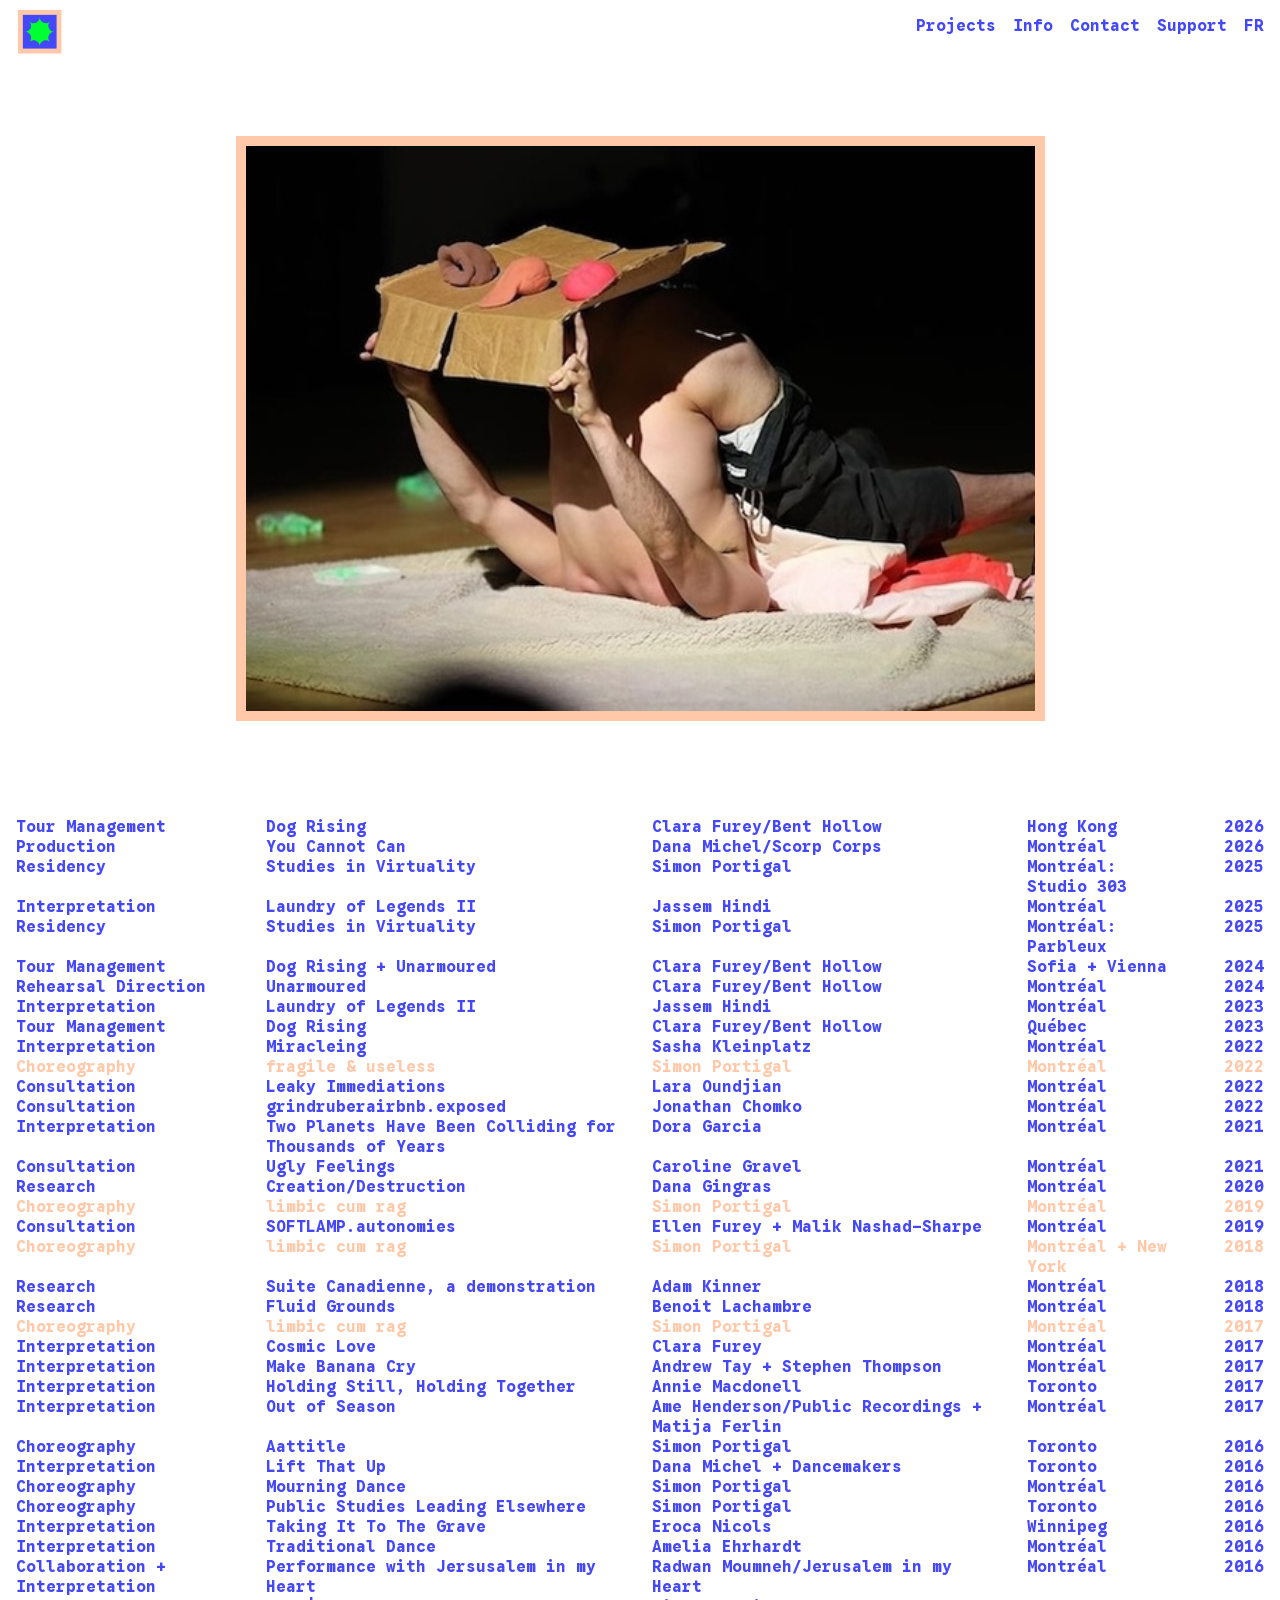
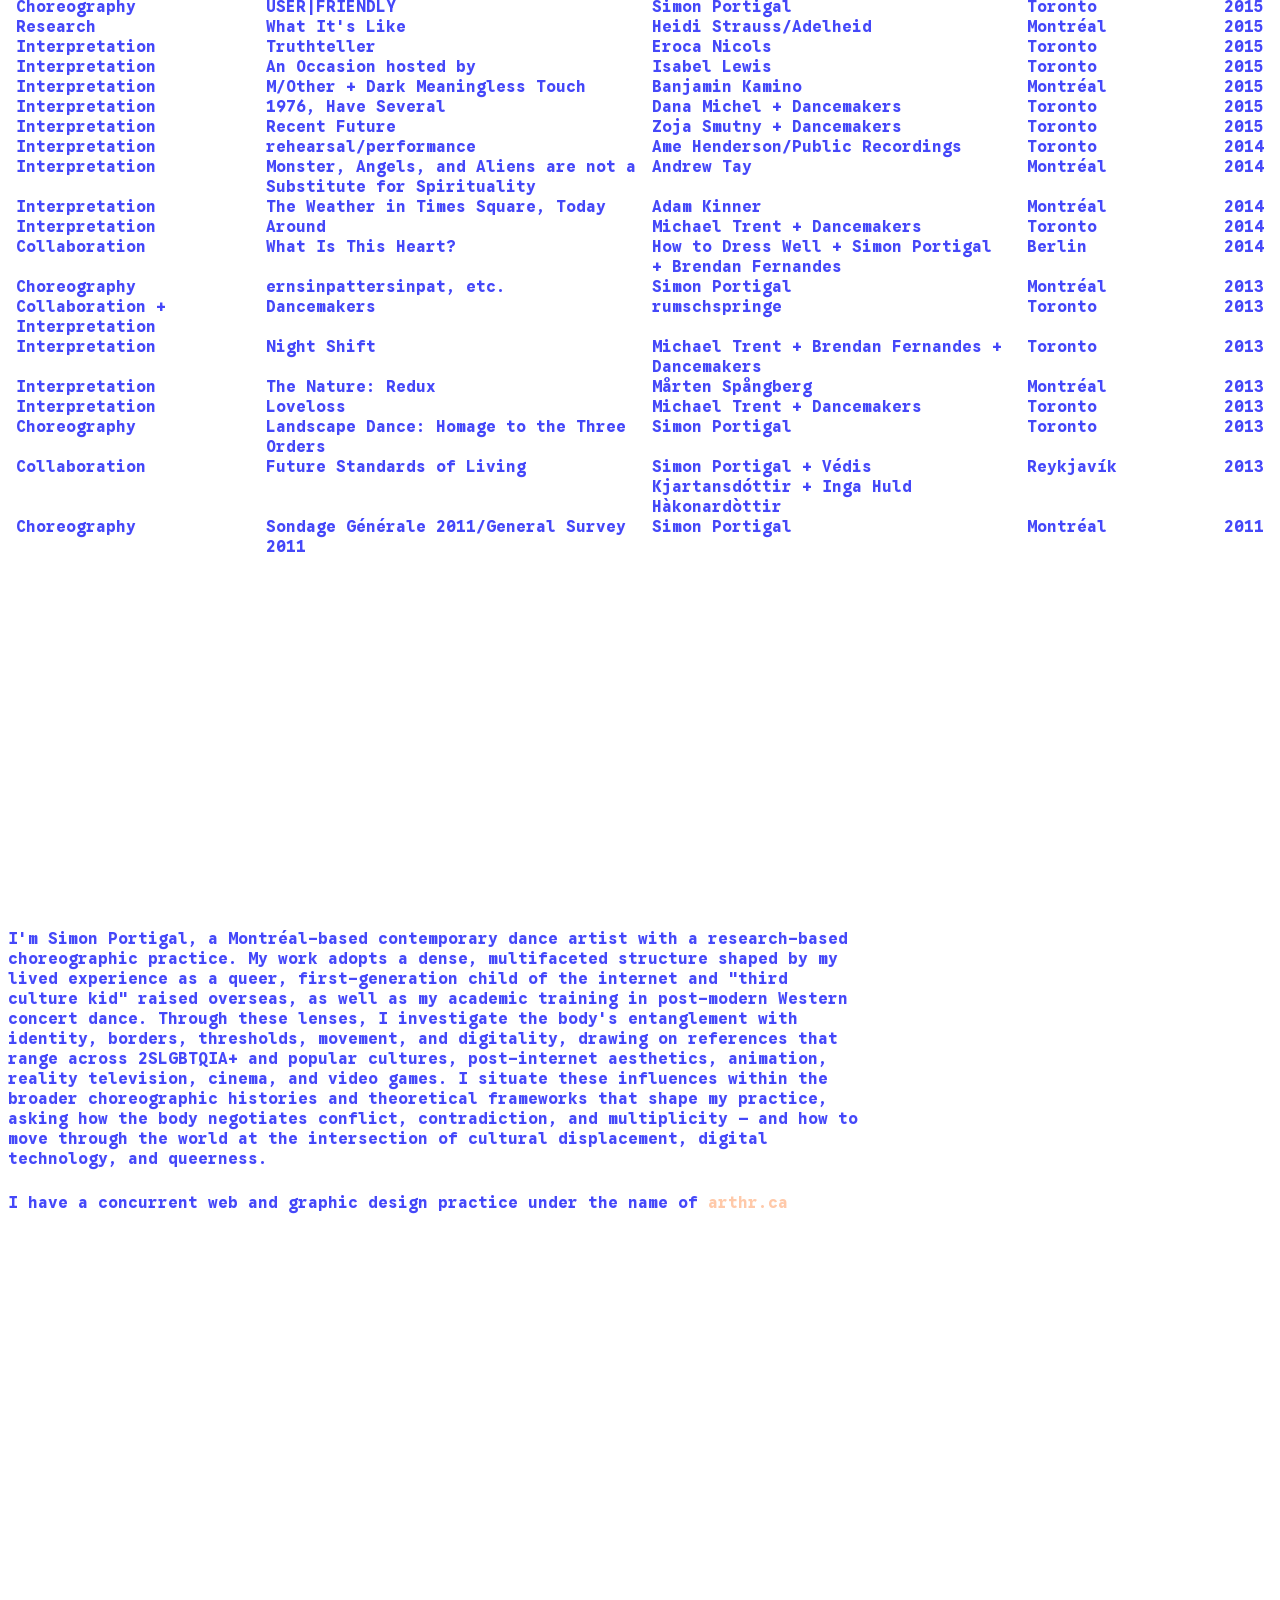
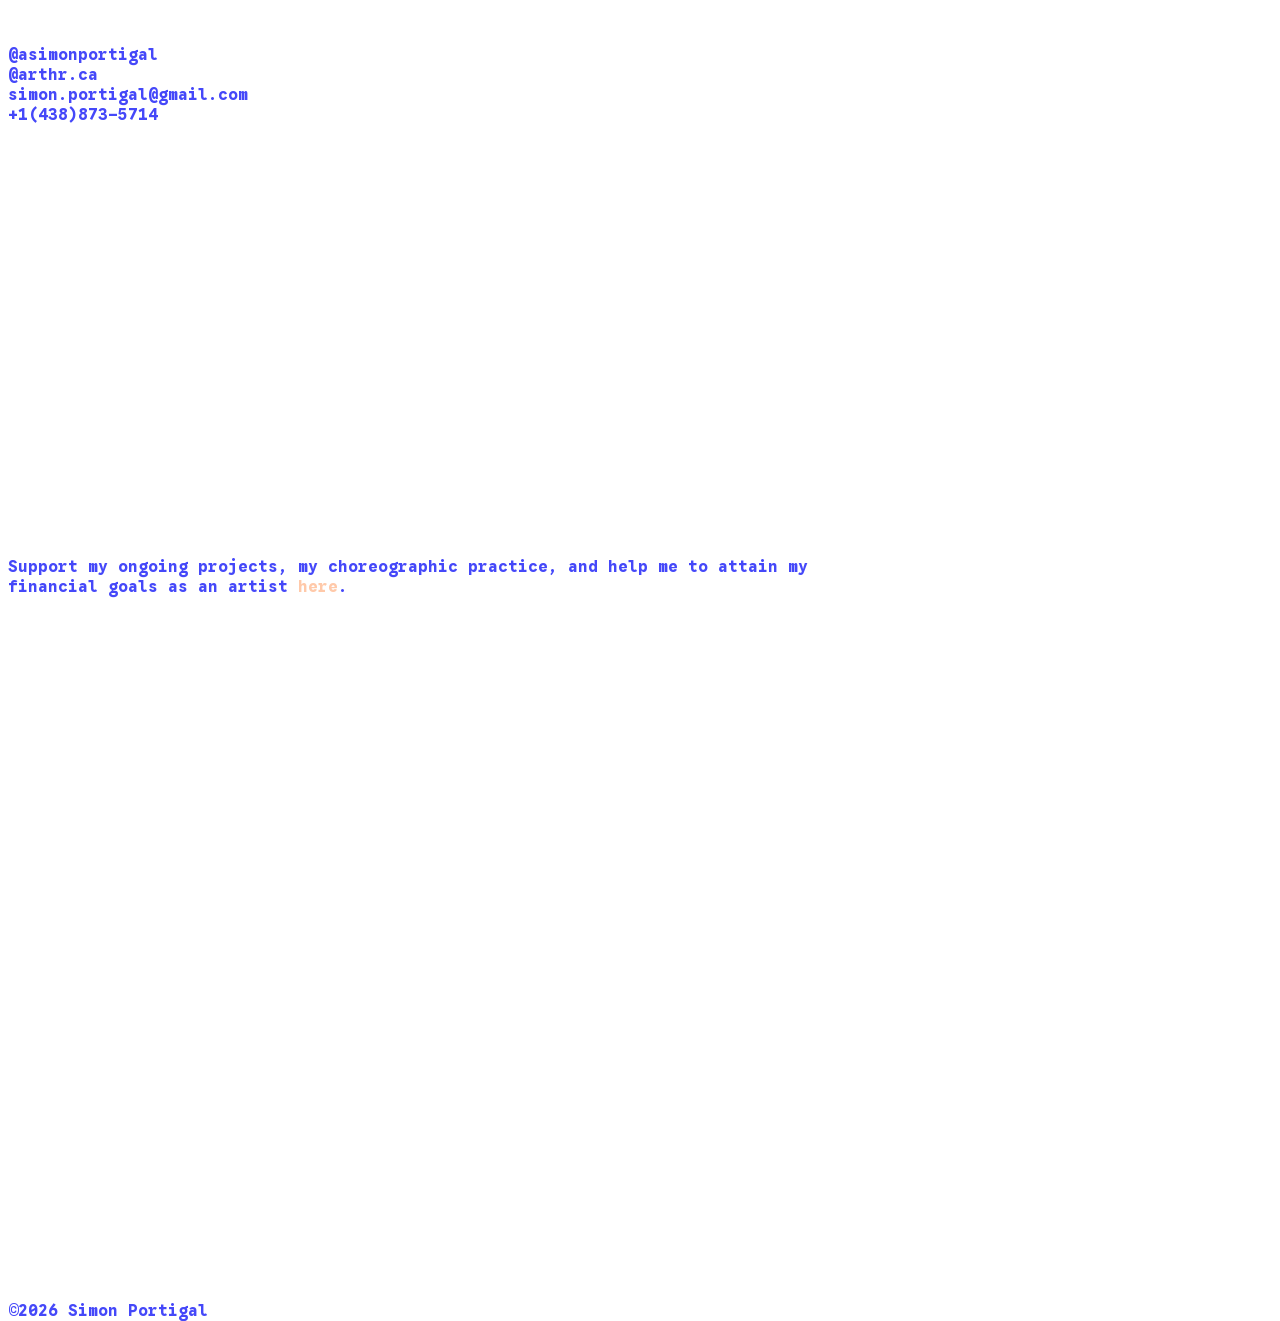
==== index.html @ 3b5e5735 "Replace multi-page site with new single-page portfolio Rebuilds the site as a single scrolling page " ====
<!DOCTYPE html>
<html lang="en">
<head>
  <meta charset="UTF-8" />
  <meta name="viewport" content="width=device-width, initial-scale=1.0" />
  <title>a.simonportigal</title>
  <link rel="icon" type="image/svg+xml" href="images/bumA.svg" />
  <link rel="preconnect" href="https://fonts.googleapis.com" />
  <link rel="preconnect" href="https://fonts.gstatic.com" crossorigin />
  <link href="https://fonts.googleapis.com/css2?family=Google+Sans+Code:wght@700&display=swap" rel="stylesheet" />
  <link rel="stylesheet" href="index.css" />
</head>
<body>
  <header class="site-header">
    <img class="logo" src="images/bumA.svg" alt="" />

    <nav class="site-nav" aria-label="Main">
      <div class="site-nav__links">
        <a href="#projects" data-i18n="projects">Projects</a>
        <a href="#info" data-i18n="info">Info</a>
        <a href="#contact" data-i18n="contact">Contact</a>
        <a href="#support" data-i18n="support">Support</a>
      </div>
      <a href="#" id="lang-toggle" class="site-nav__lang">FR</a>
    </nav>
  </header>

  <main class="site-main">
    <a class="project-tile" href="#">
      <img
        class="project-tile__photo"
        src="images/aattitlenyc copy - 600px.jpeg"
        alt="Performer holding a cardboard box above their butt during a dance performance"
        data-i18n-alt="hero"
      />
    </a>
  </main>

  <section class="projects">
    <h2 class="projects__heading sr-only" data-i18n="projects">Projects</h2>

    <div id="projects" class="projects__table-wrap">
      <table class="projects__table">
        <colgroup>
          <col class="role" />
          <col class="title" />
          <col class="artist" />
          <col class="location" />
          <col class="year" />
        </colgroup>
        <thead class="sr-only">
          <tr>
            <th data-i18n="table.role">Role</th>
            <th data-i18n="table.project">Project</th>
            <th data-i18n="table.artist">Artist</th>
            <th data-i18n="table.location">Location</th>
            <th data-i18n="table.year">Year</th>
          </tr>
        </thead>
        <tbody>
          <tr>
            <td>Tour Management</td>
            <td>Dog Rising</td>
            <td>Clara Furey/Bent Hollow</td>
            <td>Hong Kong</td>
            <td>2026</td>
          </tr>
          <tr>
            <td>Production</td>
            <td>You Cannot Can</td>
            <td>Dana Michel/Scorp Corps</td>
            <td>Montréal</td>
            <td>2026</td>
          </tr>
          <tr>
            <td>Residency</td>
            <td>Studies in Virtuality</td>
            <td>Simon Portigal</td>
            <td>Montréal: Studio 303</td>
            <td>2025</td>
          </tr>
          <tr>
            <td>Interpretation</td>
            <td>Laundry of Legends II</td>
            <td>Jassem Hindi</td>
            <td>Montréal</td>
            <td>2025</td>
          </tr>
          <tr>
            <td>Residency</td>
            <td>Studies in Virtuality</td>
            <td>Simon Portigal</td>
            <td>Montréal: Parbleux</td>
            <td>2025</td>
          </tr>
          <tr>
            <td>Tour Management</td>
            <td>Dog Rising + Unarmoured</td>
            <td>Clara Furey/Bent Hollow</td>
            <td>Sofia + Vienna</td>
            <td>2024</td>
          </tr>
          <tr>
            <td>Rehearsal Direction</td>
            <td>Unarmoured</td>
            <td>Clara Furey/Bent Hollow</td>
            <td>Montréal</td>
            <td>2024</td>
          </tr>
          <tr>
            <td>Interpretation</td>
            <td>Laundry of Legends II</td>
            <td>Jassem Hindi</td>
            <td>Montréal</td>
            <td>2023</td>
          </tr>
          <tr>
            <td>Tour Management</td>
            <td>Dog Rising</td>
            <td>Clara Furey/Bent Hollow</td>
            <td>Québec</td>
            <td>2023</td>
          </tr>
          <tr>
            <td>Interpretation</td>
            <td>Miracleing</td>
            <td>Sasha Kleinplatz</td>
            <td>Montréal</td>
            <td>2022</td>
          </tr>
          <tr class="is-featured">
            <td><a href="#" data-modal="fragile-modal">Choreography</a></td>
            <td><a href="#" data-modal="fragile-modal">fragile &amp; useless</a></td>
            <td><a href="#" data-modal="fragile-modal">Simon Portigal</a></td>
            <td><a href="#" data-modal="fragile-modal">Montréal</a></td>
            <td><a href="#" data-modal="fragile-modal">2022</a></td>
          </tr>
          <tr>
            <td>Consultation</td>
            <td>Leaky Immediations</td>
            <td>Lara Oundjian</td>
            <td>Montréal</td>
            <td>2022</td>
          </tr>
          <tr>
            <td>Consultation</td>
            <td>grindruberairbnb.exposed</td>
            <td>Jonathan Chomko</td>
            <td>Montréal</td>
            <td>2022</td>
          </tr>
          <tr>
            <td>Interpretation</td>
            <td>Two Planets Have Been Colliding for Thousands of Years</td>
            <td>Dora Garcia</td>
            <td>Montréal</td>
            <td>2021</td>
          </tr>
          <tr>
            <td>Consultation</td>
            <td>Ugly Feelings</td>
            <td>Caroline Gravel</td>
            <td>Montréal</td>
            <td>2021</td>
          </tr>
           <tr>
            <td>Research</td>
            <td>Creation/Destruction</td>
            <td>Dana Gingras</td>
            <td>Montréal</td>
            <td>2020</td>
          </tr>
          <tr class="is-featured">
            <td><a href="#" data-modal="limbic-modal">Choreography</a></td>
            <td><a href="#" data-modal="limbic-modal">limbic cum rag</a></td>
            <td><a href="#" data-modal="limbic-modal">Simon Portigal</a></td>
            <td><a href="#" data-modal="limbic-modal">Montréal</a></td>
            <td><a href="#" data-modal="limbic-modal">2019</a></td>
          </tr>
          <tr>
            <td>Consultation</td>
            <td>SOFTLAMP.autonomies</td>
            <td>Ellen Furey + Malik Nashad-Sharpe</td>
            <td>Montréal</td>
            <td>2019</td>
          </tr>
          <tr class="is-featured">
            <td><a href="#" data-modal="limbic-modal">Choreography</a></td>
            <td><a href="#" data-modal="limbic-modal">limbic cum rag</a></td>
            <td><a href="#" data-modal="limbic-modal">Simon Portigal</a></td>
            <td><a href="#" data-modal="limbic-modal">Montréal + New York</a></td>
            <td><a href="#" data-modal="limbic-modal">2018</a></td>
          </tr>
           <tr>
            <td>Research</td>
            <td>Suite Canadienne, a demonstration</td>
            <td>Adam Kinner</td>
            <td>Montréal</td>
            <td>2018</td>
          </tr>
           <tr>
            <td>Research</td>
            <td>Fluid Grounds</td>
            <td>Benoit Lachambre</td>
            <td>Montréal</td>
            <td>2018</td>
          </tr>
          <tr class="is-featured">
            <td><a href="#" data-modal="limbic-modal">Choreography</a></td>
            <td><a href="#" data-modal="limbic-modal">limbic cum rag</a></td>
            <td><a href="#" data-modal="limbic-modal">Simon Portigal</a></td>
            <td><a href="#" data-modal="limbic-modal">Montréal</a></td>
            <td><a href="#" data-modal="limbic-modal">2017</a></td>
          </tr>
          <tr>
            <td>Interpretation</td>
            <td>Cosmic Love</td>
            <td>Clara Furey</td>
            <td>Montréal</td>
            <td>2017</td>
          </tr>
          <tr>
            <td>Interpretation</td>
            <td>Make Banana Cry</td>
            <td>Andrew Tay + Stephen Thompson</td>
            <td>Montréal</td>
            <td>2017</td>
          </tr>
          <tr>
            <td>Interpretation</td>
            <td>Holding Still, Holding Together</td>
            <td>Annie Macdonell</td>
            <td>Toronto</td>
            <td>2017</td>
          </tr>
           <tr>
            <td>Interpretation</td>
            <td>Out of Season</td>
            <td>Ame Henderson/Public Recordings + Matija Ferlin</td>
            <td>Montréal</td>
            <td>2017</td>
          </tr>
          <tr>
            <td>Choreography</td>
            <td>Aattitle</td>
            <td>Simon Portigal</td>
            <td>Toronto</td>
            <td>2016</td>
          </tr>
           <td>Interpretation</td>
            <td>Lift That Up</td>
            <td>Dana Michel + Dancemakers</td>
            <td>Toronto</td>
            <td>2016</td>
          </tr>
          <tr>
            <td>Choreography</td>
            <td>Mourning Dance</td>
            <td>Simon Portigal</td>
            <td>Montréal</td>
            <td>2016</td>
          </tr>
          <tr>
            <td>Choreography</td>
            <td>Public Studies Leading Elsewhere</td>
            <td>Simon Portigal</td>
            <td>Toronto</td>
            <td>2016</td>
          </tr>
          <tr>
            <td>Interpretation</td>
            <td>Taking It To The Grave</td>
            <td>Eroca Nicols</td>
            <td>Winnipeg</td>
            <td>2016</td>
          </tr>
          <tr>
            <td>Interpretation</td>
            <td>Traditional Dance</td>
            <td>Amelia Ehrhardt</td>
            <td>Montréal</td>
            <td>2016</td>
          </tr>
          <tr>
            <td>Collaboration + Interpretation</td>
            <td>Performance with Jersusalem in my Heart</td>
            <td>Radwan Moumneh/Jerusalem in my Heart</td>
            <td>Montréal</td>
            <td>2016</td>
          </tr>
            <tr>
            <td>Choreography</td>
            <td>USER|FRIENDLY</td>
            <td>Simon Portigal</td>
            <td>Toronto</td>
            <td>2015</td>
          </tr>
           <tr>
            <td>Research</td>
            <td>What It's Like</td>
            <td>Heidi Strauss/Adelheid</td>
            <td>Montréal</td>
            <td>2015</td>
          </tr>
           <tr>
            <td>Interpretation</td>
            <td>Truthteller</td>
            <td>Eroca Nicols</td>
            <td>Toronto</td>
            <td>2015</td>
          </tr>
           <tr>
            <td>Interpretation</td>
            <td>An Occasion hosted by</td>
            <td>Isabel Lewis</td>
            <td>Toronto</td>
            <td>2015</td>
          </tr>
           <tr>
            <td>Interpretation</td>
            <td>M/Other + Dark Meaningless Touch</td>
            <td>Banjamin Kamino</td>
            <td>Montréal</td>
            <td>2015</td>
          </tr>
           <tr>
            <td>Interpretation</td>
            <td>1976, Have Several</td>
            <td>Dana Michel + Dancemakers</td>
            <td>Toronto</td>
            <td>2015</td>
          </tr>
           <tr>
            <td>Interpretation</td>
            <td>Recent Future</td>
            <td>Zoja Smutny + Dancemakers</td>
            <td>Toronto</td>
            <td>2015</td>
          </tr>
           <tr>
            <td>Interpretation</td>
            <td>rehearsal/performance</td>
            <td>Ame Henderson/Public Recordings</td>
            <td>Toronto</td>
            <td>2014</td>
          </tr>
            <tr>
            <td>Interpretation</td>
            <td>Monster, Angels, and Aliens are not a Substitute for Spirituality</td>
            <td>Andrew Tay</td>
            <td>Montréal</td>
            <td>2014</td>
          </tr>
            <tr>
            <td>Interpretation</td>
            <td>The Weather in Times Square, Today</td>
            <td>Adam Kinner</td>
            <td>Montréal</td>
            <td>2014</td>
          </tr>
            <tr>
            <td>Interpretation</td>
            <td>Around</td>
            <td>Michael Trent + Dancemakers</td>
            <td>Toronto</td>
            <td>2014</td>
          </tr>
          <tr>
            <td>Collaboration</td>
            <td>What Is This Heart?</td>
            <td>How to Dress Well + Simon Portigal + Brendan Fernandes</td>
            <td>Berlin</td>
            <td>2014</td>
          </tr>
               <tr>
            <td>Choreography</td>
            <td>ernsinpattersinpat, etc.</td>
            <td>Simon Portigal</td>
            <td>Montréal</td>
            <td>2013</td>
          </tr>
            <tr>
            <td>Collaboration + Interpretation</td>
            <td>Dancemakers</td>
            <td>rumschspringe</td>
            <td>Toronto</td>
            <td>2013</td>
          </tr>
            <tr>
            <td>Interpretation</td>
            <td>Night Shift</td>
            <td>Michael Trent + Brendan Fernandes + Dancemakers</td>
            <td>Toronto</td>
            <td>2013</td>
          </tr>
            <tr>
            <td>Interpretation</td>
            <td>The Nature: Redux</td>
            <td>Mårten Spångberg</td>
            <td>Montréal</td>
            <td>2013</td>
          </tr>
            <tr>
            <td>Interpretation</td>
            <td>Loveloss</td>
            <td>Michael Trent + Dancemakers</td>
            <td>Toronto</td>
            <td>2013</td>
          </tr>
             <tr>
            <td>Choreography</td>
            <td>Landscape Dance: Homage to the Three Orders</td>
            <td>Simon Portigal</td>
            <td>Toronto</td>
            <td>2013</td>
          </tr>
            <tr>
            <td>Collaboration</td>
            <td>Future Standards of Living</td>
            <td>Simon Portigal + Védis Kjartansdóttir + Inga Huld Hàkonardòttir</td>
            <td>Reykjavík</td>
            <td>2013</td>
          </tr>
             <tr>
            <td>Choreography</td>
            <td>Sondage Générale 2011/General Survey 2011</td>
            <td>Simon Portigal</td>
            <td>Montréal</td>
            <td>2011</td>
          </tr>
        
        </tbody>
      </table>
    </div>
  </section>

  <section class="info">
    <h2 class="info__heading sr-only" data-i18n="info">Info</h2>

    <div id="info" class="info__bio">
      <p data-i18n="info.bio1">I'm Simon Portigal, a Montréal-based contemporary dance artist with a research-based choreographic practice. My work adopts a dense, multifaceted structure shaped by my lived experience as a queer, first-generation child of the internet and "third culture kid" raised overseas, as well as my academic training in post-modern Western concert dance. Through these lenses, I investigate the body's entanglement with identity, borders, thresholds, movement, and digitality, drawing on references that range across 2SLGBTQIA+ and popular cultures, post-internet aesthetics, animation, reality television, cinema, and video games. I situate these influences within the broader choreographic histories and theoretical frameworks that shape my practice, asking how the body negotiates conflict, contradiction, and multiplicity — and how to move through the world at the intersection of cultural displacement, digital technology, and queerness.</p>

      <p data-i18n="info.bio2">I have a concurrent web and graphic design practice under the name of <a class="is-featured" href="http://arthr.ca" target="_blank" rel="noopener noreferrer">arthr.ca</a></p>
    </div>
  </section>

  <section class="contact">
    <h2 class="contact__heading sr-only" data-i18n="contact">Contact</h2>

    <ul id="contact" class="contact__list">
      <li><a href="https://instagram.com/asimonportigal" target="_blank" rel="noopener noreferrer">@asimonportigal</a></li>
      <li><a href="https://instagram.com/arthr.ca" target="_blank" rel="noopener noreferrer">@arthr.ca</a></li>
      <li><a href="mailto:simon.portigal@gmail.com">simon.portigal@gmail.com</a></li>
      <li><a href="tel:+14388735714">+1(438)873-5714</a></li>
    </ul>
  </section>

  <section class="support">
    <h2 class="support__heading sr-only" data-i18n="support">Support</h2>

    <p id="support" class="support__text" data-i18n="support.text">Support my ongoing projects, my choreographic practice, and help me to attain my financial goals as an artist <a class="is-featured" href="https://ko-fi.com/simonportigal" target="_blank" rel="noopener noreferrer">here</a>.</p>

    <p class="support__copyright">&copy;2026 Simon Portigal</p>
  </section>

  <dialog id="fragile-modal" class="project-modal">
    <div class="project-modal__scroll">
      <button type="button" class="project-modal__close" aria-label="Close" data-i18n-aria="close">&times;</button>

      <h3 class="project-modal__title">fragile &amp; useless</h3>
      <p class="project-modal__year">(2023)</p>

      <img class="project-modal__media" src="images/fragile/fragile-useless-still.png" alt="Still from fragile &amp; useless" />

      <p class="project-modal__description" data-i18n="fragile.description">fragile &amp; useless imagines a contemporary folk dance made in and of the era of hyperdigitization.</p>

      <div class="project-modal__credits">
        <p data-i18n="fragile.credit1">Direction, Choreography, Sound Design: Simon Portigal</p>
        <p data-i18n="fragile.credit2">Performance: Justin de Luna, Emile Pineault, Louise-Michel Jackson</p>
        <p data-i18n="fragile.credit3">Light Design: Nien-Tzu Weng</p>
        <p data-i18n="fragile.credit4">Digital Animation: Timothy Thomasson</p>
        <p data-i18n="fragile.credit5">Outside-eye/Rehearsal Direction: Sasha Kleinplatz</p>
        <p data-i18n="fragile.credit6">Stage Management: Michael Martini</p>
        <p data-i18n="fragile.credit7">Choreographic Research: Hanako Hoshimi-Caines, Nathan Yaffe, Winnie Ho, Scott McCabe, Zoe Vos, Paige Culley, Justin de Luna, Sovann Prom Tep, Louise-Michel Jackson, Emile Pineault</p>
        <p data-i18n="fragile.credit8">Thanks to Lara Oundjian, Sebastian Kann, Dana Gingras / The Stable, and LA SERRE - art vivants.</p>
        <p data-i18n="fragile.credit9">Created with the support of Montréal, arts interculturels and La Chapelle Scènes Contemporaines</p>
        <p data-i18n="fragile.credit10">Made possible by funds from the Canada Council for the Arts and le Conseil des Art et Lettres du Québec</p>
      </div>

      <ul class="project-modal__links">
        <li><a href="https://www.youtube.com/watch?v=WKqTCOAo9kM" target="_blank">Youtube</a></li>
        <li><a href="https://soundcloud.com/peepeegayboy/sets/fragile-useless" target="_blank">Soundcloud</a></li>
        <li><a href="https://artichautmag.com/fragile-useless-mille-ardeurs-mille-accalmies/" target="_blank">Artichaut Magazine</a></li>
      </ul>
    </div>
  </dialog>

  <dialog id="limbic-modal" class="project-modal">
    <div class="project-modal__scroll">
      <button type="button" class="project-modal__close" aria-label="Close" data-i18n-aria="close">&times;</button>

      <h3 class="project-modal__title">limbic cum rag</h3>
      <p class="project-modal__year">(2015-2019)</p>

      <img class="project-modal__media" src="images/limbic/limbic-cum-rag-still.png" alt="Still from limbic cum rag" />

      <p class="project-modal__description" data-i18n="limbic.description">An iterative solo performance, limbic cum rag uses the green-screen as a conceptual framework to explore a performer's body as a site of projection - both literally and figuratively.</p>

      <div class="project-modal__credits">
        <p data-i18n="limbic.credit1">Direction, Choreography, Performance, Video, Sound Design: Simon Portigal</p>
        <p data-i18n="limbic.credit2">Light Design: Tim Rodrigues, Hugo Dalphond</p>
        <p data-i18n="limbic.credit3">Thanks to Ellen Furey, Dana Michel, Andrew Tay, Christopher Willes, Dancemakers, and the Third Floor Residency</p>
        <p data-i18n="limbic.credit4">Created with the support of Montréal, arts interculturels</p>
      </div>

      <ul class="project-modal__links">
        <li><a href="https://www.youtube.com/watch?v=qXybSw4zRIk" target="_blank">Youtube</a></li>
      </ul>
    </div>
  </dialog>

  <script src="index.js"></script>
</body>
</html>
---- index.css ----
:root {
  --color-blue: #4548f9;
  --color-peach: #ffc9a9;
  --color-green: #00ff33;
  --font-nav: 'Google Sans Code', ui-monospace, 'SF Mono', Menlo, monospace;
}

* {
  box-sizing: border-box;
}

body {
  margin: 0;
  background: #ffffff;
  font-family: var(--font-nav);
}

.site-header {
  display: flex;
  align-items: flex-start;
  justify-content: space-between;
  padding: .5em 0em 0em 1em;
}

.logo {
  display: block;
  width: 3em;
  height: 3em;
  flex: none;
}

.site-nav {
  display: flex;
  align-items: center;
  gap: 17px;
  padding: .5em 1em 0em 0em;
}

.site-nav__links {
  display: flex;
  align-items: center;
  gap: 17px;
}

.site-nav a {
  font-family: var(--font-nav);
  font-weight: 700;
  font-size: 16px;
  color: var(--color-blue);
  text-decoration: none;
  white-space: nowrap;
}

.site-nav a:hover {
  color: #00ff33;
}

.site-main {
  display: flex;
  justify-content: center;
  padding: 80px 24px 60px;
}

.project-tile {
  display: block;
}

.project-tile__photo {
  display: block;
  width: 809px;
  max-width: 90vw;
  aspect-ratio: 809 / 585;
  object-fit: cover;
  border: 10px solid var(--color-peach);
}

.sr-only {
  position: absolute;
  width: 1px;
  height: 1px;
  padding: 0;
  margin: -1px;
  overflow: hidden;
  clip: rect(0, 0, 0, 0);
  white-space: nowrap;
  border: 0;
}

.projects {
  padding: 2.25em 1em .25em 1em;
}

.projects__heading {
  margin: 0 0 2em;
  font-family: var(--font-nav);
  font-weight: 700;
  font-size: 16px;
  color: var(--color-blue);
}

.projects__table-wrap {
  overflow-x: none;
}

.projects__table {
  width: 100vw;
  max-width: 100%;
  border-collapse: collapse;
  table-layout: fixed;
  font-family: var(--font-nav);
  font-weight: 700;
  font-size: 16px;
  color: var(--color-blue);
}

.projects__table col.role {
  width: 20%;
}

.projects__table col.title {
  width: 31%;
}

.projects__table col.artist {
  width: 30%;
}

.projects__table col.location {
  width: 13%;
}

.projects__table col.year {
  width: 6%;
}

.projects__table td {
  padding: 0em 1em 0px 0;
  vertical-align: top;
}

.projects__table td:last-child {
  padding-right: 0;
  text-align: right;
}

.projects__table tr.is-featured td {
  color: var(--color-peach);
}

.projects__table a {
  color: inherit;
  text-decoration: none;
}

.projects__table tr.is-featured:hover td {
  color: var(--color-green);
}

.is-featured {
  color: var(--color-peach);
  text-decoration: none;
}

.is-featured:hover {
  color: var(--color-green);
}

.info {
  padding: 23em 45px 4em 8px;
}

.info__heading {
  margin: 1em 0 2em;
  font-family: var(--font-nav);
  font-weight: 700;
  font-size: 16px;
  color: var(--color-blue);
}

.info__bio {
  max-width: 851px;
  font-family: var(--font-nav);
  font-weight: 700;
  font-size: 16px;
  color: var(--color-blue);
}

.info__bio p {
  margin: 0 0 1.5em;
  line-height: normal;
}

.info__bio p:last-child {
  margin-bottom: 0;
}

.contact {
  padding: 23em 45px 4em 8px;
}

.contact__heading {
  margin: 1em 0 2em;
  font-family: var(--font-nav);
  font-weight: 700;
  font-size: 16px;
  color: var(--color-blue);
}

.contact__list {
  list-style: none;
  margin: 0;
  padding: 0;
  font-family: var(--font-nav);
  font-weight: 700;
  font-size: 16px;
  color: var(--color-blue);
}

.contact__list a {
  color: inherit;
  text-decoration: none;
}

.contact__list a:hover {
  color: var(--color-green);
}

a:active {
  color: var(--color-green);
}

.support {
  padding: 23em 45px 0em 8px;
}

.support__heading {
  margin: 20em 0 2em;
  font-family: var(--font-nav);
  font-weight: 700;
  font-size: 16px;
  color: var(--color-blue);
}

.support__text {
  margin: 0;
  max-width: 851px;
  font-family: var(--font-nav);
  font-weight: 700;
  font-size: 16px;
  line-height: normal;
  color: var(--color-blue);
}

.support__copyright {
  margin: 44em 0 0;
  font-family: var(--font-nav);
  font-weight: 700;
  font-size: 16px;
  color: var(--color-blue);
}

.project-modal {
  position: fixed;
  inset: 0;
  box-sizing: border-box;
  flex-direction: column;
  width: min(1000px, 92vw);
  max-height: 88vh;
  margin: auto;
  padding: 0;
  overflow: hidden;
  background: #ffffff;
  border: 10px solid var(--color-peach);
}

.project-modal[open] {
  display: flex;
}

.project-modal::backdrop {
  background: rgba(0, 0, 0, 0.6);
}

.project-modal__scroll {
  flex: 1 1 auto;
  min-height: 0;
  overflow-y: auto;
  padding: 32px;
  scrollbar-width: none;
  -ms-overflow-style: none;
}

.project-modal__scroll::-webkit-scrollbar {
  display: none;
}

.project-modal__close {
  float: right;
  margin: 0 0 8px 8px;
  padding: 0;
  border: none;
  background: none;
  font-family: var(--font-nav);
  font-weight: 700;
  font-size: 28px;
  line-height: 1;
  color: var(--color-blue);
  cursor: pointer;
}

.project-modal__close:hover {
  color: var(--color-green);
}

.project-modal__title {
  margin: 0;
  font-family: var(--font-nav);
  font-weight: 700;
  font-size: 24px;
  color: var(--color-blue);
}

.project-modal__year {
  margin: 4px 0 24px;
  font-family: var(--font-nav);
  font-weight: 700;
  font-size: 16px;
  color: var(--color-blue);
}

.project-modal__media {
  display: block;
  width: 100%;
  height: auto;
  margin: 0 0 32px;
}

.project-modal__description {
  margin: 0 0 24px;
  font-family: var(--font-nav);
  font-weight: 700;
  font-size: 16px;
  line-height: normal;
  color: var(--color-blue);
}

.project-modal__credits {
  font-family: "Google Sans Code";
  font-weight: 300;
  /* font-style: italic; */
  font-size: 12px;
  color: var(--color-blue);
}

.project-modal__credits p {
  margin: 0 0 1em;
  line-height: normal;
}

.project-modal__credits p:last-child {
  margin-bottom: 0;
}

.project-modal__links {
  list-style: none;
  margin: 5em 0 0;
  padding: 0;
  font-family: var(--font-nav);
  font-weight: 700;
  font-size: 16px;
  color: var(--color-blue);
}

.project-modal__links a {
  color: inherit;
  text-decoration: none;
}

.project-modal__links a:hover {
  text-decoration: none;
  color: #00ff33;
}

@media (max-width: 640px) {
  .site-header {
    align-items: flex-start;
  }

  .site-nav {
    flex-direction: row;
    align-items: flex-start;
    gap: 12px;
  }

  .site-nav__links {
    flex-direction: column;
    align-items: flex-end;
    gap: 0px;
  }

  .site-main {
    padding-top: 15em;
  }

  .projects {
    padding: 10em 0em 0em 1em;
  }

  .projects__table {
    display: block;
    width: 100%;
  }

  .projects__table tbody {
    display: flex;
    flex-direction: column;
    gap: 1em;
    width: 100%;
  }

  .projects__table tr {
    display: flex;
    flex-direction: column;
    gap: 0em;
    width: 100%;
  }

  .projects__table td {
    display: block;
    width: 100%;
    padding: 0;
    text-align: left;
  }

  .projects__table td:last-child {
    padding-right: 0;
    text-align: left;
  }

  .info {
    padding: 30em 1em 15em 1em;
  }

  .contact {
    padding-right: 20px;
    padding-bottom: 15em;
    padding-left: 8px;
  }

  .support {
    padding-right: 20px;
    padding-bottom: 1em;
    padding-left: 8px;
  }

  .project-modal {
    padding: 0em;
    max-height: 85vh;
  }

  .project-modal__links{
    margin: 1em 0em 0em 0em;
  }
}
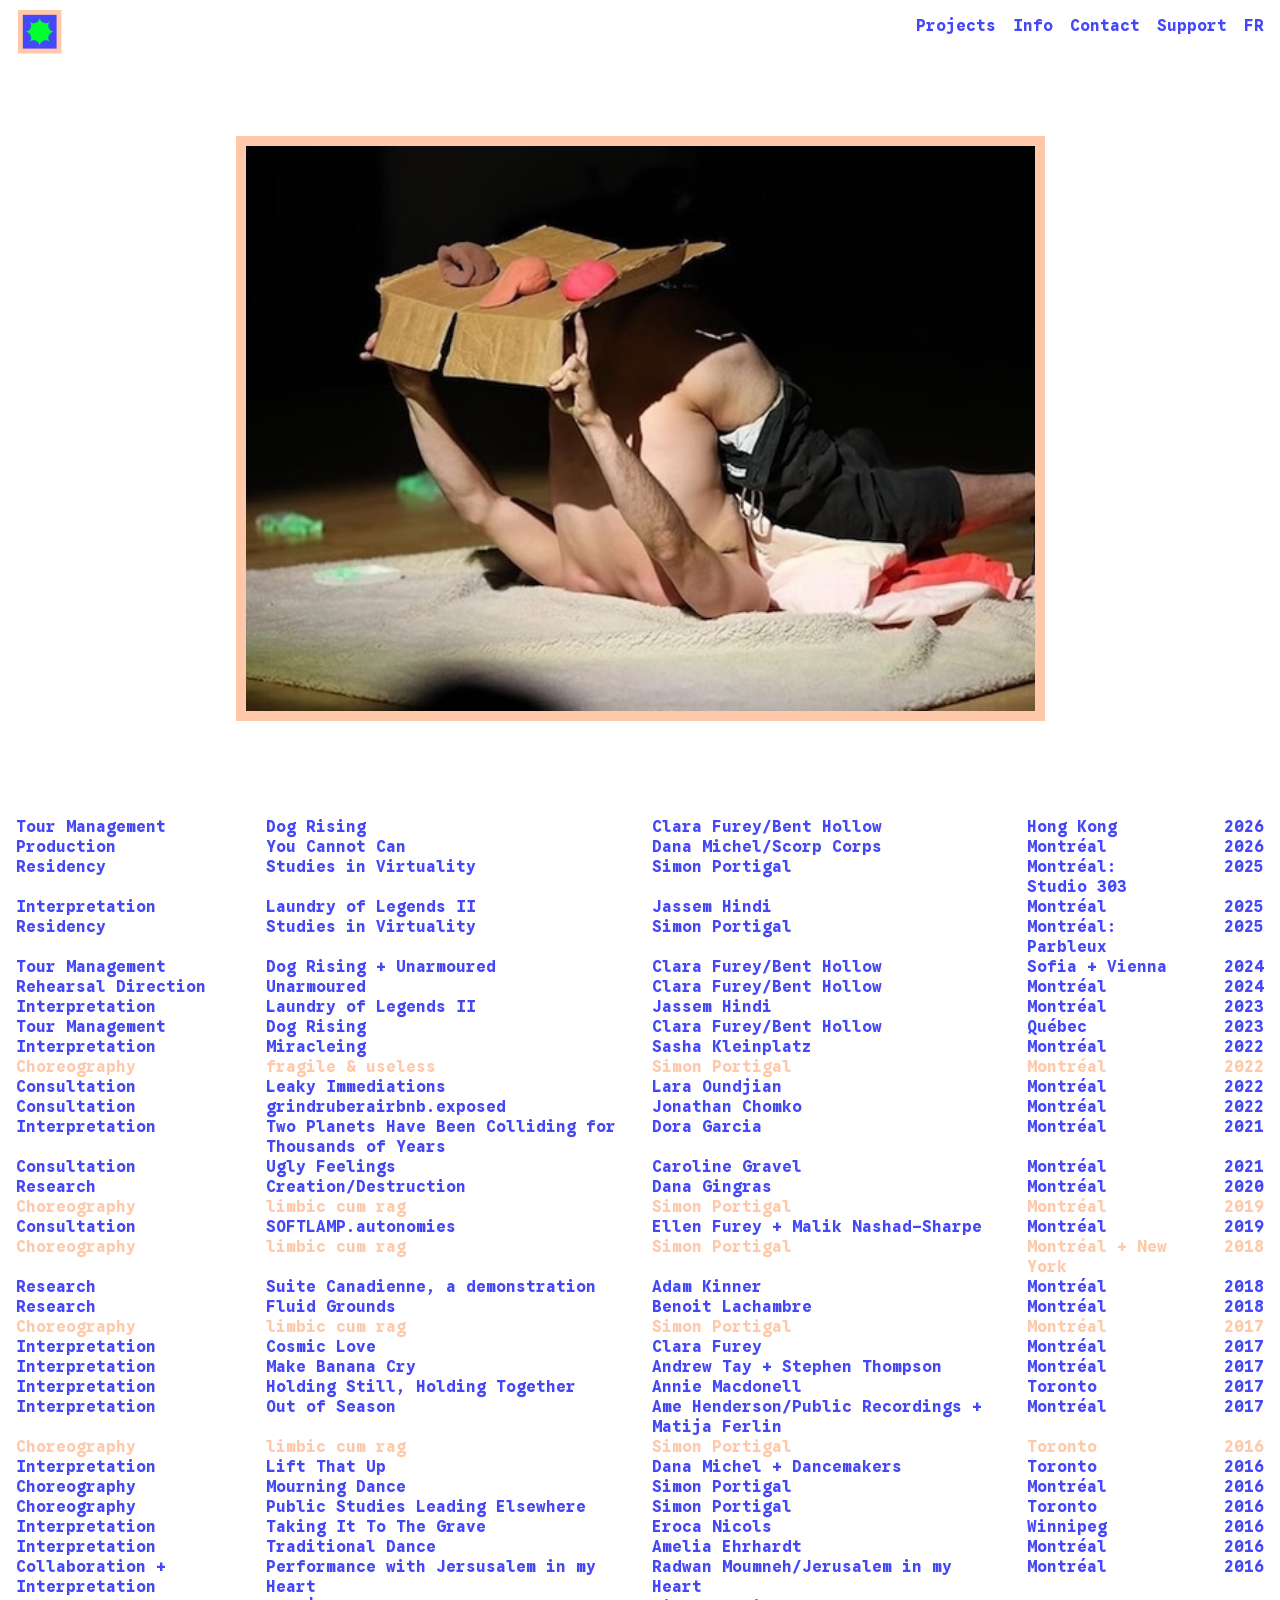
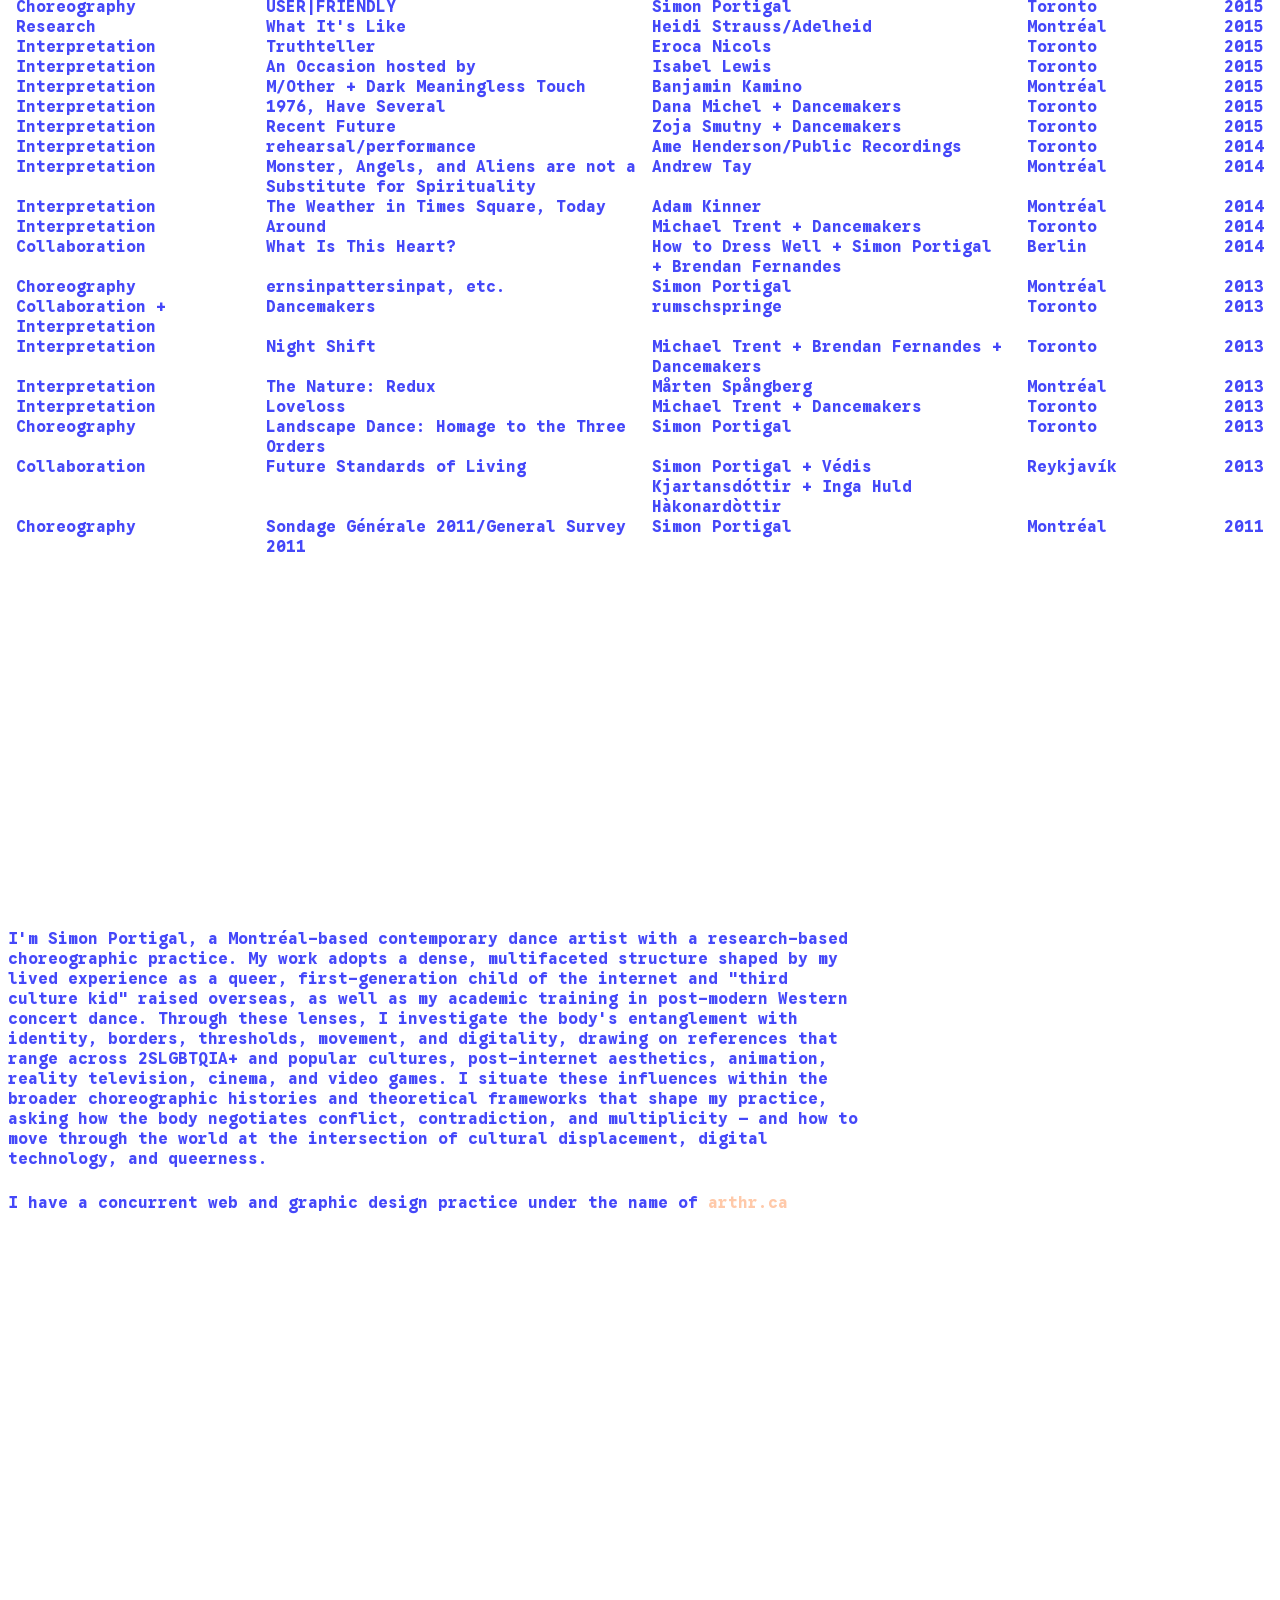
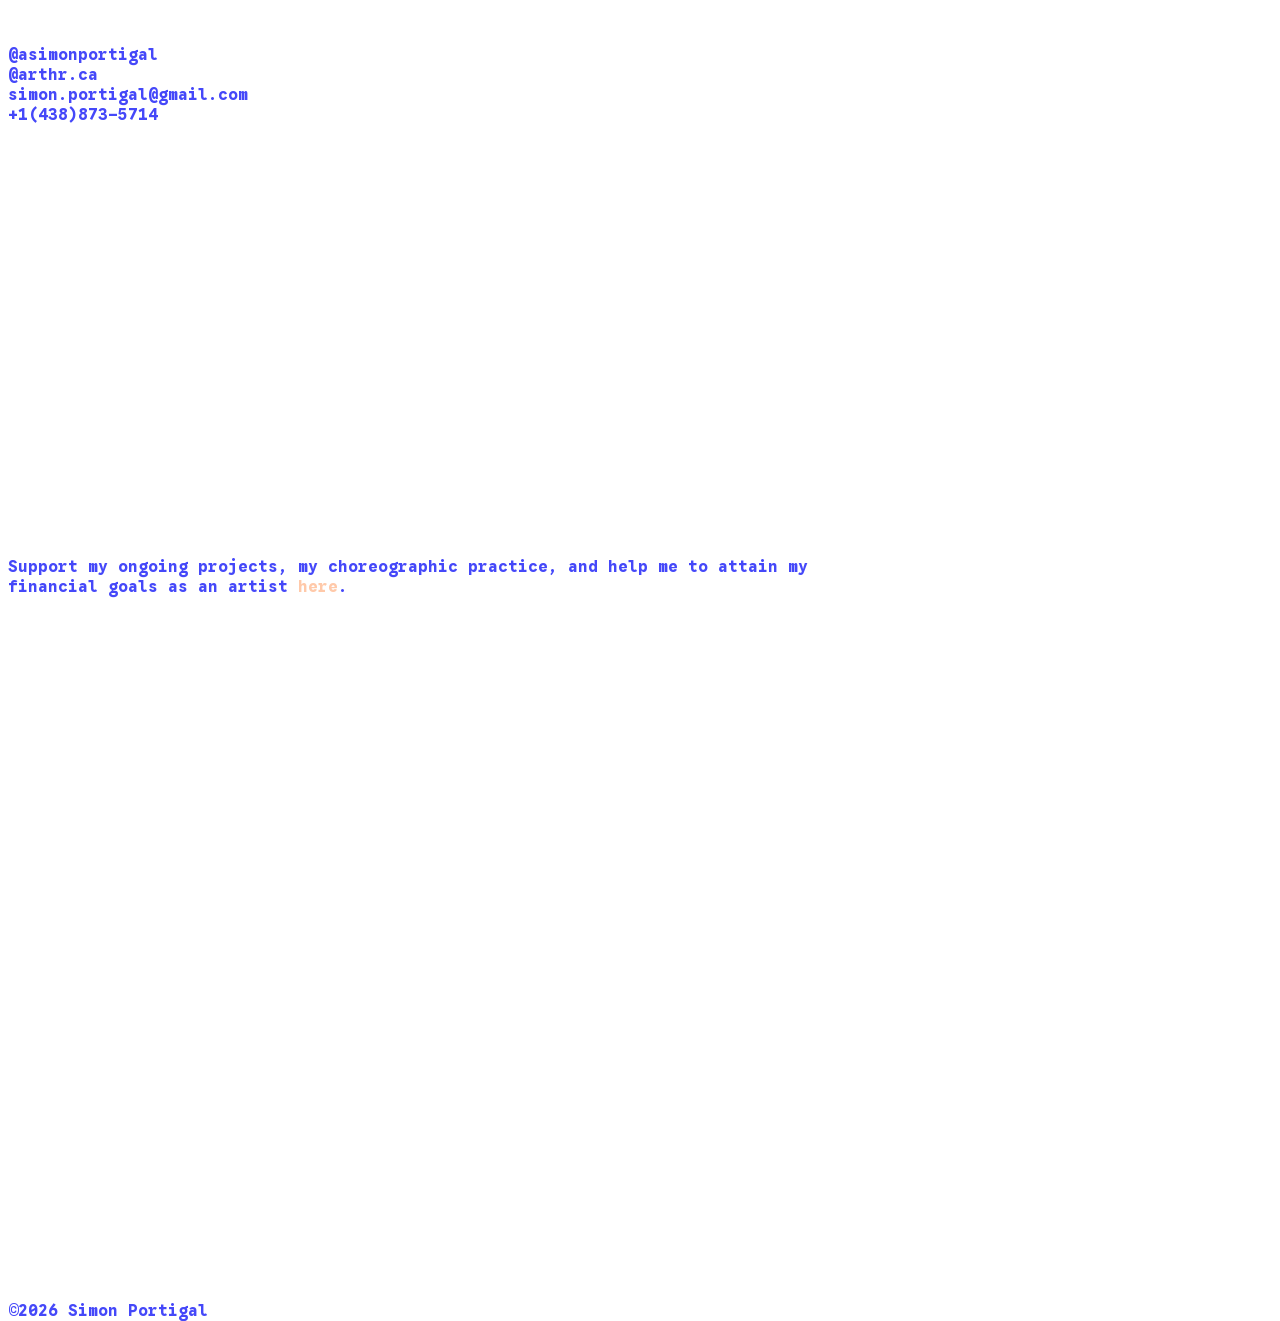
==== commit 21bd0f01: "Add autoplay video to fragile and limbic project modals - fragile & limbic modals: replace the still" ====
--- a/index.html
+++ b/index.html
@@ -240,12 +240,12 @@
             <td>Montréal</td>
             <td>2017</td>
           </tr>
-          <tr>
-            <td>Choreography</td>
-            <td>Aattitle</td>
-            <td>Simon Portigal</td>
-            <td>Toronto</td>
-            <td>2016</td>
+       <tr class="is-featured">
+            <td><a href="#" data-modal="limbic-modal">Choreography</a></td>
+            <td><a href="#" data-modal="limbic-modal">limbic cum rag</a></td>
+            <td><a href="#" data-modal="limbic-modal">Simon Portigal</a></td>
+            <td><a href="#" data-modal="limbic-modal">Toronto</a></td>
+            <td><a href="#" data-modal="limbic-modal">2016</a></td>
           </tr>
            <td>Interpretation</td>
             <td>Lift That Up</td>
@@ -465,12 +465,15 @@
 
   <dialog id="fragile-modal" class="project-modal">
     <div class="project-modal__scroll">
-      <button type="button" class="project-modal__close" aria-label="Close" data-i18n-aria="close">&times;</button>
+      <button type="button" class="project-modal__close" aria-label="Close" data-i18n-aria="close">close</button>
 
       <h3 class="project-modal__title">fragile &amp; useless</h3>
-      <p class="project-modal__year">(2023)</p>
-
-      <img class="project-modal__media" src="images/fragile/fragile-useless-still.png" alt="Still from fragile &amp; useless" />
+      <p class="project-modal__year">(2022)</p>
+
+      <div class="project-modal__video">
+        <video class="project-modal__media" src="https://pub-a9d6452639844f098b7c1e4c3ef0eddd.r2.dev/fragile_web.mp4" loop playsinline preload="metadata" poster="images/fragile/fragile-useless-still.png" aria-label="Video from fragile &amp; useless"></video>
+        <button type="button" class="project-modal__mute" data-mute-toggle aria-pressed="false">Mute</button>
+      </div>
 
       <p class="project-modal__description" data-i18n="fragile.description">fragile &amp; useless imagines a contemporary folk dance made in and of the era of hyperdigitization.</p>
 
@@ -497,12 +500,15 @@
 
   <dialog id="limbic-modal" class="project-modal">
     <div class="project-modal__scroll">
-      <button type="button" class="project-modal__close" aria-label="Close" data-i18n-aria="close">&times;</button>
+      <button type="button" class="project-modal__close" aria-label="Close" data-i18n-aria="close">close</button>
 
       <h3 class="project-modal__title">limbic cum rag</h3>
       <p class="project-modal__year">(2015-2019)</p>
 
-      <img class="project-modal__media" src="images/limbic/limbic-cum-rag-still.png" alt="Still from limbic cum rag" />
+      <div class="project-modal__video">
+        <video class="project-modal__media" src="https://pub-a9d6452639844f098b7c1e4c3ef0eddd.r2.dev/limbic_web.mp4" loop playsinline preload="metadata" poster="images/limbic/limbic-cum-rag-still.png" aria-label="Video from limbic cum rag"></video>
+        <button type="button" class="project-modal__mute" data-mute-toggle aria-pressed="false">Mute</button>
+      </div>
 
       <p class="project-modal__description" data-i18n="limbic.description">An iterative solo performance, limbic cum rag uses the green-screen as a conceptual framework to explore a performer's body as a site of projection - both literally and figuratively.</p>
 
--- a/index.css
+++ b/index.css
@@ -302,7 +302,7 @@
   background: none;
   font-family: var(--font-nav);
   font-weight: 700;
-  font-size: 28px;
+  font-size: 16px;
   line-height: 1;
   color: var(--color-blue);
   cursor: pointer;
@@ -316,7 +316,7 @@
   margin: 0;
   font-family: var(--font-nav);
   font-weight: 700;
-  font-size: 24px;
+  font-size: 16px;
   color: var(--color-blue);
 }
 
@@ -335,6 +335,36 @@
   margin: 0 0 32px;
 }
 
+.project-modal__video {
+  position: relative;
+  margin: 0 0 32px;
+}
+
+.project-modal__video .project-modal__media {
+  margin: 0;
+}
+
+.project-modal__mute {
+  position: absolute;
+  right: 12px;
+  bottom: 12px;
+  margin: 0;
+  padding: 6px 12px;
+  border: none;
+  background: var(--color-blue);
+  font-family: var(--font-nav);
+  font-weight: 700;
+  font-size: 14px;
+  line-height: 1;
+  color: #ffffff;
+  cursor: pointer;
+}
+
+.project-modal__mute:hover {
+  background: var(--color-green);
+  color: var(--color-blue);
+}
+
 .project-modal__description {
   margin: 0 0 24px;
   font-family: var(--font-nav);
@@ -347,13 +377,13 @@
 .project-modal__credits {
   font-family: "Google Sans Code";
   font-weight: 300;
-  /* font-style: italic; */
-  font-size: 12px;
+  font-style: italic;
+  font-size: 16px;
   color: var(--color-blue);
 }
 
 .project-modal__credits p {
-  margin: 0 0 1em;
+  margin: 0 0 .25em;
   line-height: normal;
 }
 
